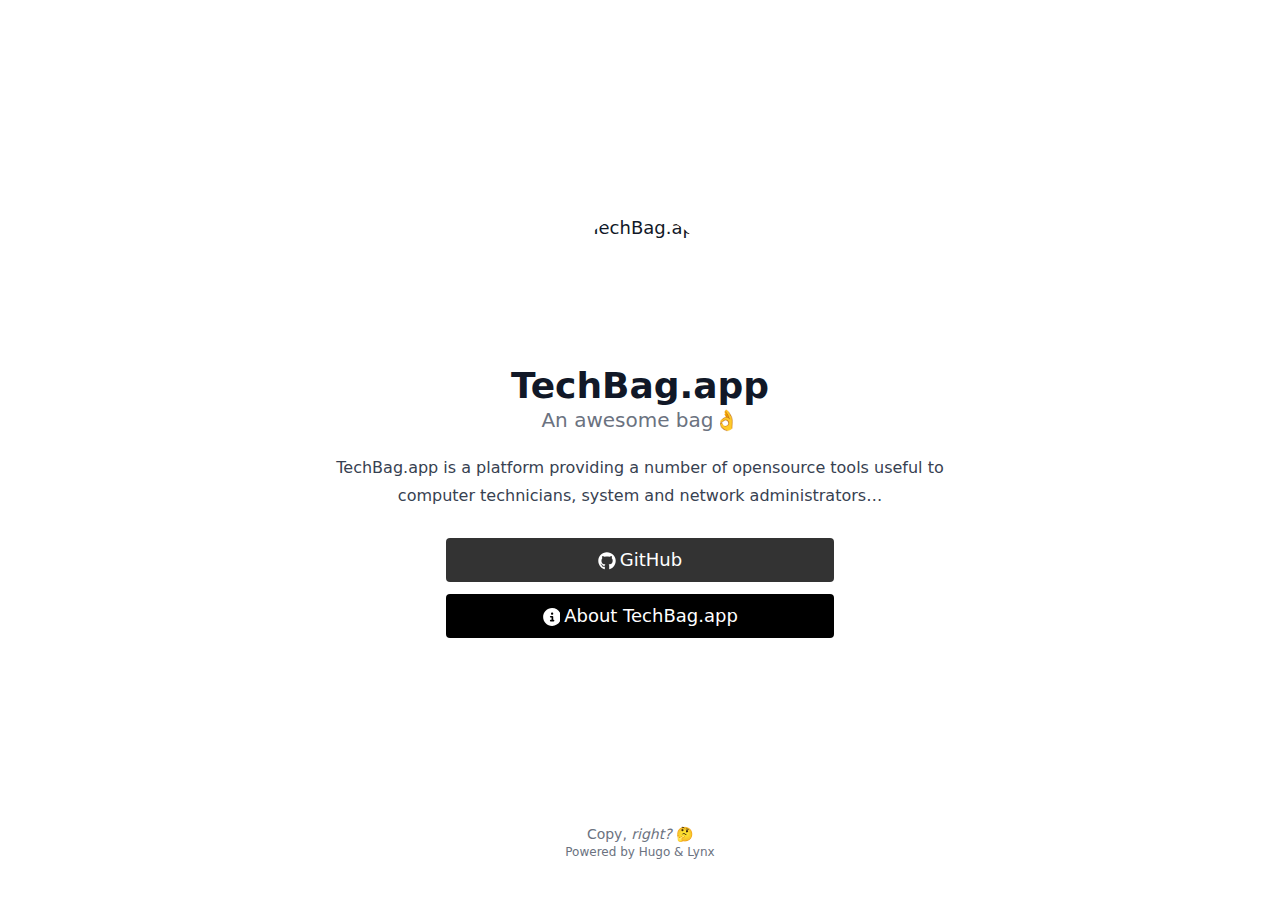
==== index.html @ c7a6ac3a "Update from https://github.com/theoricher/TechBag.app/commit/1a1dd42e92c9aa5247e8de60596383587a276d7" ====
<!doctype html><html lang=en><head><meta charset=utf-8><meta http-equiv=content-language content="en"><meta name=viewport content="width=device-width,initial-scale=1"><meta http-equiv=x-ua-compatible content="ie=edge"><title>TechBag.app | An awesome bag👌</title><meta name=title content="TechBag.app | An awesome bag👌"><meta name=description content="TechBag.app is a platform providing a number of opensource tools useful to computer technicians, system and network administrators..."><link rel=canonical href=https://techbag.app/><link rel=alternate type=application/rss+xml href=/index.xml title="TechBag.app | An awesome bag👌"><link type=text/css rel=stylesheet href=/css/main.bundle.min.aab831d5e577332a0d6ac1e7d3890da4cd4d3a3577a886587c178a0b2e31e99c31420d0bcca1e710ac3aeedc290337a3422d2bf43df8abc0a6590ee32825e227.css integrity="sha512-qrgx1eV3MyoNasHn04kNpM1NOjV3qIZYfBeKCy4x6ZwxQg0LzKHnEKw67twpAzejQi0r9D34q8CmWQ7jKCXiJw=="><link rel=apple-touch-icon sizes=180x180 href=/apple-touch-icon.png><link rel=icon type=image/png sizes=32x32 href=/favicon-32x32.png><link rel=icon type=image/png sizes=16x16 href=/favicon-16x16.png><link rel=manifest href=/site.webmanifest><meta property="og:title" content><meta property="og:description" content="TechBag.app is a platform providing a number of opensource tools useful to computer technicians, system and network administrators..."><meta property="og:type" content="website"><meta property="og:url" content="https://techbag.app/"><meta name=twitter:card content="summary"><meta name=twitter:title content><meta name=twitter:description content="TechBag.app is a platform providing a number of opensource tools useful to computer technicians, system and network administrators..."><meta name=generator content="Hugo 0.98.0"><meta name=author content="TechBag.app"><link href=https://github.com/theoricher/techbag.app rel=me><link href=#ZgotmplZ rel=me></head><body class="flex flex-col h-screen px-6 m-auto text-lg leading-7 bg-neutral max-w-7xl text-neutral-900 dark:bg-neutral-800 dark:text-white sm:px-14 md:px-24 lg:px-32"><main class=flex-grow><article class="flex flex-col items-center justify-center h-full mt-10 text-center"><header class="flex flex-col items-center mb-3"><img class="mb-2 rounded-full h-36 w-36" width=144 height=144 alt=TechBag.app src=img/bagpack.png><h1 class="text-4xl font-extrabold dark:text-white">TechBag.app</h1><h2 class="text-xl text-neutral-500 dark:text-neutral-400">An awesome bag👌</h2><section class="pt-5 prose dark:prose-invert"><p>TechBag.app is a platform providing a number of opensource tools useful to computer technicians, system and network administrators&mldr;</p></section></header><div class="flex flex-col flex-wrap min-w-full mt-4 sm:min-w-0"><a class="link link-github mb-3 min-w-full rounded py-2 text-lg sm:px-24" href=https://github.com/theoricher/techbag.app target=_blank rel="me noopener noreferrer"><span class=mr-1><span class="relative inline-block align-text-bottom icon"><svg aria-hidden="true" focusable="false" data-prefix="fab" data-icon="github" class="svg-inline--fa fa-github fa-w-16" role="img" xmlns="http://www.w3.org/2000/svg" viewBox="0 0 496 512"><path fill="currentcolor" d="M165.9 397.4c0 2-2.3 3.6-5.2 3.6-3.3.3-5.6-1.3-5.6-3.6.0-2 2.3-3.6 5.2-3.6 3-.3 5.6 1.3 5.6 3.6zm-31.1-4.5c-.7 2 1.3 4.3 4.3 4.9 2.6 1 5.6.0 6.2-2s-1.3-4.3-4.3-5.2c-2.6-.7-5.5.3-6.2 2.3zm44.2-1.7c-2.9.7-4.9 2.6-4.6 4.9.3 2 2.9 3.3 5.9 2.6 2.9-.7 4.9-2.6 4.6-4.6-.3-1.9-3-3.2-5.9-2.9zM244.8 8C106.1 8 0 113.3.0 252c0 110.9 69.8 205.8 169.5 239.2 12.8 2.3 17.3-5.6 17.3-12.1.0-6.2-.3-40.4-.3-61.4.0.0-70 15-84.7-29.8.0.0-11.4-29.1-27.8-36.6.0.0-22.9-15.7 1.6-15.4.0.0 24.9 2 38.6 25.8 21.9 38.6 58.6 27.5 72.9 20.9 2.3-16 8.8-27.1 16-33.7-55.9-6.2-112.3-14.3-112.3-110.5.0-27.5 7.6-41.3 23.6-58.9-2.6-6.5-11.1-33.3 2.6-67.9 20.9-6.5 69 27 69 27 20-5.6 41.5-8.5 62.8-8.5s42.8 2.9 62.8 8.5c0 0 48.1-33.6 69-27 13.7 34.7 5.2 61.4 2.6 67.9 16 17.7 25.8 31.5 25.8 58.9.0 96.5-58.9 104.2-114.8 110.5 9.2 7.9 17 22.9 17 46.4.0 33.7-.3 75.4-.3 83.6.0 6.5 4.6 14.4 17.3 12.1C428.2 457.8 496 362.9 496 252 496 113.3 383.5 8 244.8 8zM97.2 352.9c-1.3 1-1 3.3.7 5.2 1.6 1.6 3.9 2.3 5.2 1 1.3-1 1-3.3-.7-5.2-1.6-1.6-3.9-2.3-5.2-1zm-10.8-8.1c-.7 1.3.3 2.9 2.3 3.9 1.6 1 3.6.7 4.3-.7.7-1.3-.3-2.9-2.3-3.9-2-.6-3.6-.3-4.3.7zm32.4 35.6c-1.6 1.3-1 4.3 1.3 6.2 2.3 2.3 5.2 2.6 6.5 1 1.3-1.3.7-4.3-1.3-6.2-2.2-2.3-5.2-2.6-6.5-1zm-11.4-14.7c-1.6 1-1.6 3.6.0 5.9 1.6 2.3 4.3 3.3 5.6 2.3 1.6-1.3 1.6-3.9.0-6.2-1.4-2.3-4-3.3-5.6-2z"/></svg></span></span>GitHub</a>
<a class="link link-about mb-3 min-w-full rounded py-2 text-lg sm:px-24" href=./about/ target=_blank rel="me noopener noreferrer"><span class=mr-1><span class="relative inline-block align-text-bottom icon"><svg aria-hidden="true" focusable="false" data-prefix="fab" data-icon="circle-info" class="svg-inline--fa fa-circle-info fa-w-14" role="img" xmlns="http://www.w3.org/2000/svg" viewBox="0 0 448 512"><path fill="currentcolor" d="M256 512c141.4.0 256-114.6 256-256S397.4.0 256 0 0 114.6.0 256 114.6 512 256 512zM216 336h24V272H216c-13.3.0-24-10.7-24-24s10.7-24 24-24h48c13.3.0 24 10.7 24 24v88h8c13.3.0 24 10.7 24 24s-10.7 24-24 24H216c-13.3.0-24-10.7-24-24s10.7-24 24-24zm40-144c-17.7.0-32-14.3-32-32s14.3-32 32-32 32 14.3 32 32-14.3 32-32 32z"/></svg></span></span>About TechBag.app</a></div></article></main><footer class=py-10><div class=text-center><p class="text-sm text-neutral-500 dark:text-neutral-400">Copy, <em>right?</em> 🤔</p><p class="text-xs text-neutral-500 dark:text-neutral-400">Powered by <a class="hover:underline hover:decoration-primary-400 hover:text-primary-500" href=https://gohugo.io/ target=_blank rel="noopener noreferrer">Hugo</a> & <a class="hover:underline hover:decoration-primary-400 hover:text-primary-500" href=https://git.io/hugo-lynx target=_blank rel="noopener noreferrer">Lynx</a></p></div></footer></body></html>
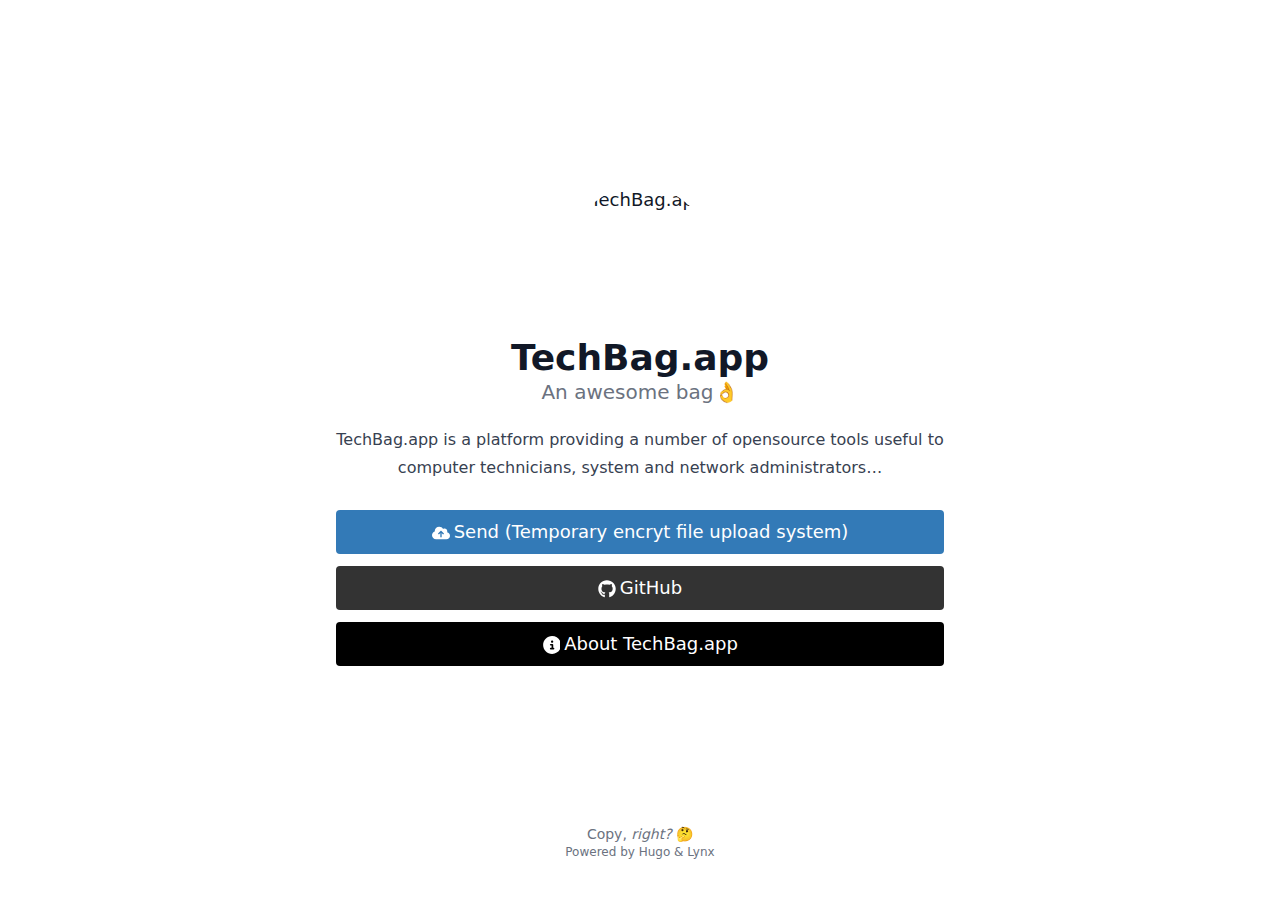
==== commit 11049486: "Update from https://github.com/Komogoto/TechBag.app/commit/36121a38c025c89d2120cb0f1e561aa9ab2dd8a8" ====
--- a/index.html
+++ b/index.html
@@ -1,2 +1,3 @@
-<!doctype html><html lang=en><head><meta charset=utf-8><meta http-equiv=content-language content="en"><meta name=viewport content="width=device-width,initial-scale=1"><meta http-equiv=x-ua-compatible content="ie=edge"><title>TechBag.app | An awesome bag👌</title><meta name=title content="TechBag.app | An awesome bag👌"><meta name=description content="TechBag.app is a platform providing a number of opensource tools useful to computer technicians, system and network administrators..."><link rel=canonical href=https://techbag.app/><link rel=alternate type=application/rss+xml href=/index.xml title="TechBag.app | An awesome bag👌"><link type=text/css rel=stylesheet href=/css/main.bundle.min.aab831d5e577332a0d6ac1e7d3890da4cd4d3a3577a886587c178a0b2e31e99c31420d0bcca1e710ac3aeedc290337a3422d2bf43df8abc0a6590ee32825e227.css integrity="sha512-qrgx1eV3MyoNasHn04kNpM1NOjV3qIZYfBeKCy4x6ZwxQg0LzKHnEKw67twpAzejQi0r9D34q8CmWQ7jKCXiJw=="><link rel=apple-touch-icon sizes=180x180 href=/apple-touch-icon.png><link rel=icon type=image/png sizes=32x32 href=/favicon-32x32.png><link rel=icon type=image/png sizes=16x16 href=/favicon-16x16.png><link rel=manifest href=/site.webmanifest><meta property="og:title" content><meta property="og:description" content="TechBag.app is a platform providing a number of opensource tools useful to computer technicians, system and network administrators..."><meta property="og:type" content="website"><meta property="og:url" content="https://techbag.app/"><meta name=twitter:card content="summary"><meta name=twitter:title content><meta name=twitter:description content="TechBag.app is a platform providing a number of opensource tools useful to computer technicians, system and network administrators..."><meta name=generator content="Hugo 0.98.0"><meta name=author content="TechBag.app"><link href=https://github.com/theoricher/techbag.app rel=me><link href=#ZgotmplZ rel=me></head><body class="flex flex-col h-screen px-6 m-auto text-lg leading-7 bg-neutral max-w-7xl text-neutral-900 dark:bg-neutral-800 dark:text-white sm:px-14 md:px-24 lg:px-32"><main class=flex-grow><article class="flex flex-col items-center justify-center h-full mt-10 text-center"><header class="flex flex-col items-center mb-3"><img class="mb-2 rounded-full h-36 w-36" width=144 height=144 alt=TechBag.app src=img/bagpack.png><h1 class="text-4xl font-extrabold dark:text-white">TechBag.app</h1><h2 class="text-xl text-neutral-500 dark:text-neutral-400">An awesome bag👌</h2><section class="pt-5 prose dark:prose-invert"><p>TechBag.app is a platform providing a number of opensource tools useful to computer technicians, system and network administrators&mldr;</p></section></header><div class="flex flex-col flex-wrap min-w-full mt-4 sm:min-w-0"><a class="link link-github mb-3 min-w-full rounded py-2 text-lg sm:px-24" href=https://github.com/theoricher/techbag.app target=_blank rel="me noopener noreferrer"><span class=mr-1><span class="relative inline-block align-text-bottom icon"><svg aria-hidden="true" focusable="false" data-prefix="fab" data-icon="github" class="svg-inline--fa fa-github fa-w-16" role="img" xmlns="http://www.w3.org/2000/svg" viewBox="0 0 496 512"><path fill="currentcolor" d="M165.9 397.4c0 2-2.3 3.6-5.2 3.6-3.3.3-5.6-1.3-5.6-3.6.0-2 2.3-3.6 5.2-3.6 3-.3 5.6 1.3 5.6 3.6zm-31.1-4.5c-.7 2 1.3 4.3 4.3 4.9 2.6 1 5.6.0 6.2-2s-1.3-4.3-4.3-5.2c-2.6-.7-5.5.3-6.2 2.3zm44.2-1.7c-2.9.7-4.9 2.6-4.6 4.9.3 2 2.9 3.3 5.9 2.6 2.9-.7 4.9-2.6 4.6-4.6-.3-1.9-3-3.2-5.9-2.9zM244.8 8C106.1 8 0 113.3.0 252c0 110.9 69.8 205.8 169.5 239.2 12.8 2.3 17.3-5.6 17.3-12.1.0-6.2-.3-40.4-.3-61.4.0.0-70 15-84.7-29.8.0.0-11.4-29.1-27.8-36.6.0.0-22.9-15.7 1.6-15.4.0.0 24.9 2 38.6 25.8 21.9 38.6 58.6 27.5 72.9 20.9 2.3-16 8.8-27.1 16-33.7-55.9-6.2-112.3-14.3-112.3-110.5.0-27.5 7.6-41.3 23.6-58.9-2.6-6.5-11.1-33.3 2.6-67.9 20.9-6.5 69 27 69 27 20-5.6 41.5-8.5 62.8-8.5s42.8 2.9 62.8 8.5c0 0 48.1-33.6 69-27 13.7 34.7 5.2 61.4 2.6 67.9 16 17.7 25.8 31.5 25.8 58.9.0 96.5-58.9 104.2-114.8 110.5 9.2 7.9 17 22.9 17 46.4.0 33.7-.3 75.4-.3 83.6.0 6.5 4.6 14.4 17.3 12.1C428.2 457.8 496 362.9 496 252 496 113.3 383.5 8 244.8 8zM97.2 352.9c-1.3 1-1 3.3.7 5.2 1.6 1.6 3.9 2.3 5.2 1 1.3-1 1-3.3-.7-5.2-1.6-1.6-3.9-2.3-5.2-1zm-10.8-8.1c-.7 1.3.3 2.9 2.3 3.9 1.6 1 3.6.7 4.3-.7.7-1.3-.3-2.9-2.3-3.9-2-.6-3.6-.3-4.3.7zm32.4 35.6c-1.6 1.3-1 4.3 1.3 6.2 2.3 2.3 5.2 2.6 6.5 1 1.3-1.3.7-4.3-1.3-6.2-2.2-2.3-5.2-2.6-6.5-1zm-11.4-14.7c-1.6 1-1.6 3.6.0 5.9 1.6 2.3 4.3 3.3 5.6 2.3 1.6-1.3 1.6-3.9.0-6.2-1.4-2.3-4-3.3-5.6-2z"/></svg></span></span>GitHub</a>
-<a class="link link-about mb-3 min-w-full rounded py-2 text-lg sm:px-24" href=./about/ target=_blank rel="me noopener noreferrer"><span class=mr-1><span class="relative inline-block align-text-bottom icon"><svg aria-hidden="true" focusable="false" data-prefix="fab" data-icon="circle-info" class="svg-inline--fa fa-circle-info fa-w-14" role="img" xmlns="http://www.w3.org/2000/svg" viewBox="0 0 448 512"><path fill="currentcolor" d="M256 512c141.4.0 256-114.6 256-256S397.4.0 256 0 0 114.6.0 256 114.6 512 256 512zM216 336h24V272H216c-13.3.0-24-10.7-24-24s10.7-24 24-24h48c13.3.0 24 10.7 24 24v88h8c13.3.0 24 10.7 24 24s-10.7 24-24 24H216c-13.3.0-24-10.7-24-24s10.7-24 24-24zm40-144c-17.7.0-32-14.3-32-32s14.3-32 32-32 32 14.3 32 32-14.3 32-32 32z"/></svg></span></span>About TechBag.app</a></div></article></main><footer class=py-10><div class=text-center><p class="text-sm text-neutral-500 dark:text-neutral-400">Copy, <em>right?</em> 🤔</p><p class="text-xs text-neutral-500 dark:text-neutral-400">Powered by <a class="hover:underline hover:decoration-primary-400 hover:text-primary-500" href=https://gohugo.io/ target=_blank rel="noopener noreferrer">Hugo</a> & <a class="hover:underline hover:decoration-primary-400 hover:text-primary-500" href=https://git.io/hugo-lynx target=_blank rel="noopener noreferrer">Lynx</a></p></div></footer></body></html>+<!doctype html><html lang=en><head><meta charset=utf-8><meta http-equiv=content-language content="en"><meta name=viewport content="width=device-width,initial-scale=1"><meta http-equiv=x-ua-compatible content="ie=edge"><title>TechBag.app | An awesome bag👌</title><meta name=title content="TechBag.app | An awesome bag👌"><meta name=description content="TechBag.app is a platform providing a number of opensource tools useful to computer technicians, system and network administrators..."><link rel=canonical href=https://techbag.app/><link rel=alternate type=application/rss+xml href=/index.xml title="TechBag.app | An awesome bag👌"><link type=text/css rel=stylesheet href=/css/main.bundle.min.25b4ad78c875ada9b556c8d124b939ecafe9a62ebae72c7e71e8f2fce9b7a1ed99ce46cc03406b92e63df01aa820358ffdfeb1887b4f7c0bac051a35c1c28185.css integrity="sha512-JbSteMh1ram1VsjRJLk57K/ppi665yx+cejy/Om3oe2ZzkbMA0BrkuY98BqoIDWP/f6xiHtPfAusBRo1wcKBhQ=="><link rel=apple-touch-icon sizes=180x180 href=/apple-touch-icon.png><link rel=icon type=image/png sizes=32x32 href=/favicon-32x32.png><link rel=icon type=image/png sizes=16x16 href=/favicon-16x16.png><link rel=manifest href=/site.webmanifest><meta property="og:title" content><meta property="og:description" content="TechBag.app is a platform providing a number of opensource tools useful to computer technicians, system and network administrators..."><meta property="og:type" content="website"><meta property="og:url" content="https://techbag.app/"><meta name=twitter:card content="summary"><meta name=twitter:title content><meta name=twitter:description content="TechBag.app is a platform providing a number of opensource tools useful to computer technicians, system and network administrators..."><meta name=generator content="Hugo 0.98.0"><meta name=author content="TechBag.app"><link href=#ZgotmplZ rel=me><link href=https://github.com/komogoto/techbag.app rel=me><link href=#ZgotmplZ rel=me><script async defer data-website-id=d01bedff-ad1f-412a-b742-8590bb9dc741 src=https://analytics.komogoto.com/umami.js data-domains=techbag.app></script></head><body class="flex flex-col h-screen px-6 m-auto text-lg leading-7 bg-neutral max-w-7xl text-neutral-900 dark:bg-neutral-800 dark:text-white sm:px-14 md:px-24 lg:px-32"><main class=flex-grow><article class="flex flex-col items-center justify-center h-full mt-10 text-center"><header class="flex flex-col items-center mb-3"><img class="mb-2 rounded-full h-36 w-36" width=144 height=144 alt=TechBag.app src=img/bagpack.png><h1 class="text-4xl font-extrabold dark:text-white">TechBag.app</h1><h2 class="text-xl text-neutral-500 dark:text-neutral-400">An awesome bag👌</h2><section class="pt-5 prose dark:prose-invert"><p>TechBag.app is a platform providing a number of opensource tools useful to computer technicians, system and network administrators&mldr;</p></section></header><div class="flex flex-col flex-wrap min-w-full mt-4 sm:min-w-0"><a class="link link-send mb-3 min-w-full rounded py-2 text-lg sm:px-24" href=https://send.techbag.app target=_self rel="me noopener noreferrer"><span class=mr-1><span class="relative inline-block align-text-bottom icon"><svg xmlns="http://www.w3.org/2000/svg" fill="currentcolor" viewBox="0 0 640 512"><path d="M144 480C64.5 480 0 415.5.0 336c0-62.8 40.2-116.2 96.2-135.9-.1-2.7-.2-5.4-.2-8.1.0-88.4 71.6-160 160-160 59.3.0 111 32.2 138.7 80.2C409.9 102 428.3 96 448 96c53 0 96 43 96 96 0 12.2-2.3 23.8-6.4 34.6C596 238.4 640 290.1 640 352c0 70.7-57.3 128-128 128H144zm79-217c-9.4 9.4-9.4 24.6.0 33.9s24.6 9.4 33.9.0l39-39V392c0 13.3 10.7 24 24 24s24-10.7 24-24V257.9l39 39c9.4 9.4 24.6 9.4 33.9.0s9.4-24.6.0-33.9l-80-80c-9.4-9.4-24.6-9.4-33.9.0l-80 80z"/></svg></span></span>Send (Temporary encryt file upload system)</a>
+<a class="link link-github mb-3 min-w-full rounded py-2 text-lg sm:px-24" href=https://github.com/komogoto/techbag.app target=_blank rel="me noopener noreferrer"><span class=mr-1><span class="relative inline-block align-text-bottom icon"><svg aria-hidden="true" focusable="false" data-prefix="fab" data-icon="github" class="svg-inline--fa fa-github fa-w-16" role="img" xmlns="http://www.w3.org/2000/svg" viewBox="0 0 496 512"><path fill="currentcolor" d="M165.9 397.4c0 2-2.3 3.6-5.2 3.6-3.3.3-5.6-1.3-5.6-3.6.0-2 2.3-3.6 5.2-3.6 3-.3 5.6 1.3 5.6 3.6zm-31.1-4.5c-.7 2 1.3 4.3 4.3 4.9 2.6 1 5.6.0 6.2-2s-1.3-4.3-4.3-5.2c-2.6-.7-5.5.3-6.2 2.3zm44.2-1.7c-2.9.7-4.9 2.6-4.6 4.9.3 2 2.9 3.3 5.9 2.6 2.9-.7 4.9-2.6 4.6-4.6-.3-1.9-3-3.2-5.9-2.9zM244.8 8C106.1 8 0 113.3.0 252c0 110.9 69.8 205.8 169.5 239.2 12.8 2.3 17.3-5.6 17.3-12.1.0-6.2-.3-40.4-.3-61.4.0.0-70 15-84.7-29.8.0.0-11.4-29.1-27.8-36.6.0.0-22.9-15.7 1.6-15.4.0.0 24.9 2 38.6 25.8 21.9 38.6 58.6 27.5 72.9 20.9 2.3-16 8.8-27.1 16-33.7-55.9-6.2-112.3-14.3-112.3-110.5.0-27.5 7.6-41.3 23.6-58.9-2.6-6.5-11.1-33.3 2.6-67.9 20.9-6.5 69 27 69 27 20-5.6 41.5-8.5 62.8-8.5s42.8 2.9 62.8 8.5c0 0 48.1-33.6 69-27 13.7 34.7 5.2 61.4 2.6 67.9 16 17.7 25.8 31.5 25.8 58.9.0 96.5-58.9 104.2-114.8 110.5 9.2 7.9 17 22.9 17 46.4.0 33.7-.3 75.4-.3 83.6.0 6.5 4.6 14.4 17.3 12.1C428.2 457.8 496 362.9 496 252 496 113.3 383.5 8 244.8 8zM97.2 352.9c-1.3 1-1 3.3.7 5.2 1.6 1.6 3.9 2.3 5.2 1 1.3-1 1-3.3-.7-5.2-1.6-1.6-3.9-2.3-5.2-1zm-10.8-8.1c-.7 1.3.3 2.9 2.3 3.9 1.6 1 3.6.7 4.3-.7.7-1.3-.3-2.9-2.3-3.9-2-.6-3.6-.3-4.3.7zm32.4 35.6c-1.6 1.3-1 4.3 1.3 6.2 2.3 2.3 5.2 2.6 6.5 1 1.3-1.3.7-4.3-1.3-6.2-2.2-2.3-5.2-2.6-6.5-1zm-11.4-14.7c-1.6 1-1.6 3.6.0 5.9 1.6 2.3 4.3 3.3 5.6 2.3 1.6-1.3 1.6-3.9.0-6.2-1.4-2.3-4-3.3-5.6-2z"/></svg></span></span>GitHub</a>
+<a class="link link-about mb-3 min-w-full rounded py-2 text-lg sm:px-24" href=./about/ target=_self rel="me noopener noreferrer"><span class=mr-1><span class="relative inline-block align-text-bottom icon"><svg aria-hidden="true" focusable="false" data-prefix="fab" data-icon="circle-info" class="svg-inline--fa fa-circle-info fa-w-14" role="img" xmlns="http://www.w3.org/2000/svg" viewBox="0 0 448 512"><path fill="currentcolor" d="M256 512c141.4.0 256-114.6 256-256S397.4.0 256 0 0 114.6.0 256 114.6 512 256 512zM216 336h24V272H216c-13.3.0-24-10.7-24-24s10.7-24 24-24h48c13.3.0 24 10.7 24 24v88h8c13.3.0 24 10.7 24 24s-10.7 24-24 24H216c-13.3.0-24-10.7-24-24s10.7-24 24-24zm40-144c-17.7.0-32-14.3-32-32s14.3-32 32-32 32 14.3 32 32-14.3 32-32 32z"/></svg></span></span>About TechBag.app</a></div></article></main><footer class=py-10><div class=text-center><p class="text-sm text-neutral-500 dark:text-neutral-400">Copy, <em>right?</em> 🤔</p><p class="text-xs text-neutral-500 dark:text-neutral-400">Powered by <a class="hover:underline hover:decoration-primary-400 hover:text-primary-500" href=https://gohugo.io/ target=_blank rel="noopener noreferrer">Hugo</a> & <a class="hover:underline hover:decoration-primary-400 hover:text-primary-500" href=https://git.io/hugo-lynx target=_blank rel="noopener noreferrer">Lynx</a></p></div></footer></body></html>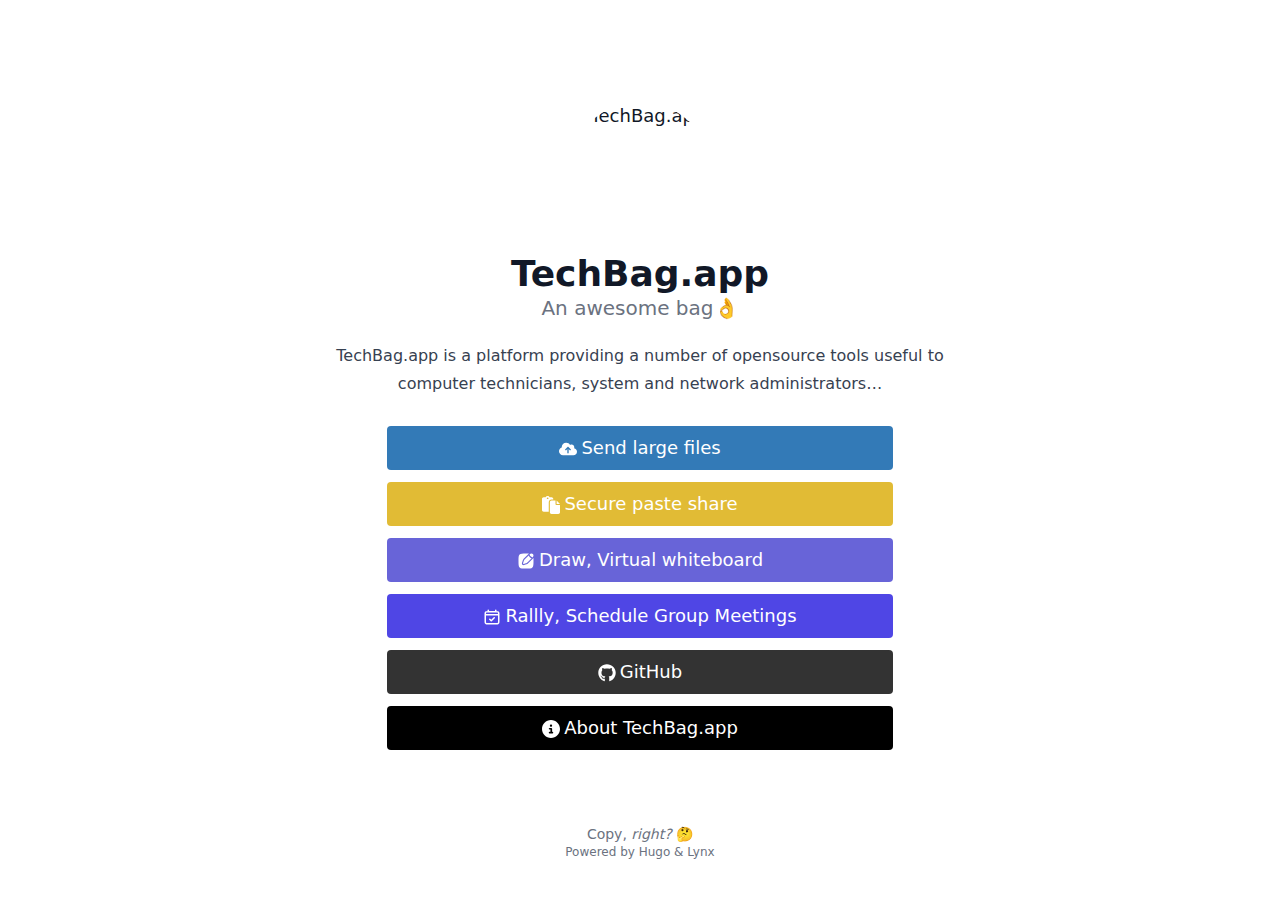
==== commit 169e0489: "Update from https://github.com/Komogoto/TechBag.app/commit/700223a0c4926c49c62b7d5839373785e8581c95" ====
--- a/index.html
+++ b/index.html
@@ -1,3 +1,6 @@
-<!doctype html><html lang=en><head><meta charset=utf-8><meta http-equiv=content-language content="en"><meta name=viewport content="width=device-width,initial-scale=1"><meta http-equiv=x-ua-compatible content="ie=edge"><title>TechBag.app | An awesome bag👌</title><meta name=title content="TechBag.app | An awesome bag👌"><meta name=description content="TechBag.app is a platform providing a number of opensource tools useful to computer technicians, system and network administrators..."><link rel=canonical href=https://techbag.app/><link rel=alternate type=application/rss+xml href=/index.xml title="TechBag.app | An awesome bag👌"><link type=text/css rel=stylesheet href=/css/main.bundle.min.25b4ad78c875ada9b556c8d124b939ecafe9a62ebae72c7e71e8f2fce9b7a1ed99ce46cc03406b92e63df01aa820358ffdfeb1887b4f7c0bac051a35c1c28185.css integrity="sha512-JbSteMh1ram1VsjRJLk57K/ppi665yx+cejy/Om3oe2ZzkbMA0BrkuY98BqoIDWP/f6xiHtPfAusBRo1wcKBhQ=="><link rel=apple-touch-icon sizes=180x180 href=/apple-touch-icon.png><link rel=icon type=image/png sizes=32x32 href=/favicon-32x32.png><link rel=icon type=image/png sizes=16x16 href=/favicon-16x16.png><link rel=manifest href=/site.webmanifest><meta property="og:title" content><meta property="og:description" content="TechBag.app is a platform providing a number of opensource tools useful to computer technicians, system and network administrators..."><meta property="og:type" content="website"><meta property="og:url" content="https://techbag.app/"><meta name=twitter:card content="summary"><meta name=twitter:title content><meta name=twitter:description content="TechBag.app is a platform providing a number of opensource tools useful to computer technicians, system and network administrators..."><meta name=generator content="Hugo 0.98.0"><meta name=author content="TechBag.app"><link href=#ZgotmplZ rel=me><link href=https://github.com/komogoto/techbag.app rel=me><link href=#ZgotmplZ rel=me><script async defer data-website-id=d01bedff-ad1f-412a-b742-8590bb9dc741 src=https://analytics.komogoto.com/umami.js data-domains=techbag.app></script></head><body class="flex flex-col h-screen px-6 m-auto text-lg leading-7 bg-neutral max-w-7xl text-neutral-900 dark:bg-neutral-800 dark:text-white sm:px-14 md:px-24 lg:px-32"><main class=flex-grow><article class="flex flex-col items-center justify-center h-full mt-10 text-center"><header class="flex flex-col items-center mb-3"><img class="mb-2 rounded-full h-36 w-36" width=144 height=144 alt=TechBag.app src=img/bagpack.png><h1 class="text-4xl font-extrabold dark:text-white">TechBag.app</h1><h2 class="text-xl text-neutral-500 dark:text-neutral-400">An awesome bag👌</h2><section class="pt-5 prose dark:prose-invert"><p>TechBag.app is a platform providing a number of opensource tools useful to computer technicians, system and network administrators&mldr;</p></section></header><div class="flex flex-col flex-wrap min-w-full mt-4 sm:min-w-0"><a class="link link-send mb-3 min-w-full rounded py-2 text-lg sm:px-24" href=https://send.techbag.app target=_self rel="me noopener noreferrer"><span class=mr-1><span class="relative inline-block align-text-bottom icon"><svg xmlns="http://www.w3.org/2000/svg" fill="currentcolor" viewBox="0 0 640 512"><path d="M144 480C64.5 480 0 415.5.0 336c0-62.8 40.2-116.2 96.2-135.9-.1-2.7-.2-5.4-.2-8.1.0-88.4 71.6-160 160-160 59.3.0 111 32.2 138.7 80.2C409.9 102 428.3 96 448 96c53 0 96 43 96 96 0 12.2-2.3 23.8-6.4 34.6C596 238.4 640 290.1 640 352c0 70.7-57.3 128-128 128H144zm79-217c-9.4 9.4-9.4 24.6.0 33.9s24.6 9.4 33.9.0l39-39V392c0 13.3 10.7 24 24 24s24-10.7 24-24V257.9l39 39c9.4 9.4 24.6 9.4 33.9.0s9.4-24.6.0-33.9l-80-80c-9.4-9.4-24.6-9.4-33.9.0l-80 80z"/></svg></span></span>Send (Temporary encryt file upload system)</a>
+<!doctype html><html lang=en><head><meta charset=utf-8><meta http-equiv=content-language content="en"><meta name=viewport content="width=device-width,initial-scale=1"><meta http-equiv=x-ua-compatible content="ie=edge"><title>TechBag.app | An awesome bag👌</title><meta name=title content="TechBag.app | An awesome bag👌"><meta name=description content="TechBag.app is a platform providing a number of opensource tools useful to computer technicians, system and network administrators..."><link rel=canonical href=https://techbag.app/><link rel=alternate type=application/rss+xml href=/index.xml title="TechBag.app | An awesome bag👌"><link type=text/css rel=stylesheet href=/css/main.bundle.min.56e39265bb7debb4df29e1944b37feafb6ba14e205dc7ed3d11aecfe2566950fc4388e389ca86afc858b0a20c0f7cab6da48f3fa22e0bff71c7b83ceef96ab29.css integrity="sha512-VuOSZbt967TfKeGUSzf+r7a6FOIF3H7T0Rrs/iVmlQ/EOI44nKhq/IWLCiDA98q22kjz+iLgv/cce4PO75arKQ=="><link rel=apple-touch-icon sizes=180x180 href=/apple-touch-icon.png><link rel=icon type=image/png sizes=32x32 href=/favicon-32x32.png><link rel=icon type=image/png sizes=16x16 href=/favicon-16x16.png><link rel=manifest href=/site.webmanifest><meta property="og:title" content><meta property="og:description" content="TechBag.app is a platform providing a number of opensource tools useful to computer technicians, system and network administrators..."><meta property="og:type" content="website"><meta property="og:url" content="https://techbag.app/"><meta name=twitter:card content="summary"><meta name=twitter:title content><meta name=twitter:description content="TechBag.app is a platform providing a number of opensource tools useful to computer technicians, system and network administrators..."><meta name=generator content="Hugo 0.98.0"><meta name=author content="TechBag.app"><link href=#ZgotmplZ rel=me><link href=#ZgotmplZ rel=me><link href=#ZgotmplZ rel=me><link href=#ZgotmplZ rel=me><link href=https://github.com/komogoto/techbag.app rel=me><link href=#ZgotmplZ rel=me><script async src=https://app.myumami.eu/script.js data-website-id=e67e1e1a-247f-46a2-8546-18a06e98fadd></script></head><body class="flex flex-col h-screen px-6 m-auto text-lg leading-7 bg-neutral max-w-7xl text-neutral-900 dark:bg-neutral-800 dark:text-white sm:px-14 md:px-24 lg:px-32"><main class=flex-grow><article class="flex flex-col items-center justify-center h-full mt-10 text-center"><header class="flex flex-col items-center mb-3"><img class="mb-2 rounded-full h-36 w-36" width=144 height=144 alt=TechBag.app src=img/bagpack.png><h1 class="text-4xl font-extrabold dark:text-white">TechBag.app</h1><h2 class="text-xl text-neutral-500 dark:text-neutral-400">An awesome bag👌</h2><section class="pt-5 prose dark:prose-invert"><p>TechBag.app is a platform providing a number of opensource tools useful to computer technicians, system and network administrators&mldr;</p></section></header><div class="flex flex-col flex-wrap min-w-full mt-4 sm:min-w-0"><a class="link link-send mb-3 min-w-full rounded py-2 text-lg sm:px-24" href=https://send.techbag.app target=_blank rel="me noopener noreferrer"><span class=mr-1><span class="relative inline-block align-text-bottom icon"><svg xmlns="http://www.w3.org/2000/svg" fill="currentcolor" viewBox="0 0 640 512"><path d="M144 480C64.5 480 0 415.5.0 336c0-62.8 40.2-116.2 96.2-135.9-.1-2.7-.2-5.4-.2-8.1.0-88.4 71.6-160 160-160 59.3.0 111 32.2 138.7 80.2C409.9 102 428.3 96 448 96c53 0 96 43 96 96 0 12.2-2.3 23.8-6.4 34.6C596 238.4 640 290.1 640 352c0 70.7-57.3 128-128 128H144zm79-217c-9.4 9.4-9.4 24.6.0 33.9s24.6 9.4 33.9.0l39-39V392c0 13.3 10.7 24 24 24s24-10.7 24-24V257.9l39 39c9.4 9.4 24.6 9.4 33.9.0s9.4-24.6.0-33.9l-80-80c-9.4-9.4-24.6-9.4-33.9.0l-80 80z"/></svg></span></span>Send large files</a>
+<a class="link link-paste mb-3 min-w-full rounded py-2 text-lg sm:px-24" href=https://paste.techbag.app target=_blank rel="me noopener noreferrer"><span class=mr-1><span class="relative inline-block align-text-bottom icon"><svg xmlns="http://www.w3.org/2000/svg" fill="currentcolor" viewBox="0 0 512 512"><path d="M160 0c-23.7.0-44.4 12.9-55.4 32H48C21.5 32 0 53.5.0 80V4e2c0 26.5 21.5 48 48 48H192V176c0-44.2 35.8-80 80-80h48V80c0-26.5-21.5-48-48-48H215.4C204.4 12.9 183.7.0 160 0zM272 128c-26.5.0-48 21.5-48 48V448v16c0 26.5 21.5 48 48 48H464c26.5.0 48-21.5 48-48V256H416c-17.7.0-32-14.3-32-32V128H320 272zM160 40a24 24 0 110 48 24 24 0 110-48zm256 88v96h96l-96-96z"/></svg></span></span>Secure paste share</a>
+<a class="link link-draw mb-3 min-w-full rounded py-2 text-lg sm:px-24" href=https://excalidraw.techbag.app target=_blank rel="me noopener noreferrer"><span class=mr-1><span class="relative inline-block align-text-bottom icon"><svg width="800" height="800" viewBox="0 0 24 24" fill="currentcolor" xmlns="http://www.w3.org/2000/svg"><path d="M21.1938 2.80624c1.0749 1.075 1.0749 2.81791.0 3.8929l-.4956.49555C20.5539 7.16345 20.3722 7.11589 20.1651 7.04404 19.6108 6.85172 18.8823 6.48827 18.197 5.803 17.5117 5.11774 17.1483 4.38923 16.956 3.8349 16.8841 3.62781 16.8366 3.44609 16.8053 3.30179l.4956-.49555c1.075-1.07499 2.8179-1.07499 3.8929.0z" fill="currentcolor"/><path d="M14.5801 13.3128c-.404.404-.606.606-.828799999999999.7798C13.4886 14.2975 13.2043 14.4732 12.9035 14.6166 12.6485 14.7381 12.3775 14.8284 11.8354 15.0091l-2.85831.9528C8.71035 16.0508 8.41626 15.9814 8.21744 15.7826 8.01862 15.5837 7.9492 15.2897 8.03811 15.0229L8.99089 12.1646C9.17157 11.6225 9.26191 11.3515 9.38344 11.0965 9.52679 10.7957 9.70249 10.5114 9.90743 10.2487 10.0812 10.0259 10.2832 9.82394 10.6872 9.41993l4.9161-4.91608C15.867 5.19804 16.3293 6.05663 17.1363 6.86366 17.9434 7.67069 18.802 8.13296 19.4962 8.39674L14.5801 13.3128z" fill="currentcolor"/><path d="M20.5355 20.5355C22 19.0711 22 16.714 22 12 22 10.4517 22 9.15774 21.9481 8.0661L15.586 14.4283c-.3513.3514-.6152.615399999999999-.9122.847C14.3252 15.5473 13.948 15.7804 13.5488 15.9706 13.2088 16.1327 12.8546 16.2506 12.3833 16.4076l-2.93187.9773C8.64568 17.6535 7.75734 17.4438 7.15678 16.8432c-.60057-.6005-.81027-1.4889-.54169-2.2946L7.59235 11.6167C7.74936 11.1454 7.86732 10.7912 8.02935 10.4512 8.21958 10.052 8.45272 9.6748 8.72466 9.32615 8.9563 9.02918 9.22032 8.76528 9.57173 8.41404L15.9339 2.05188C14.8423 2 13.5483 2 12 2 7.28595 2 4.92893 2 3.46447 3.46447 2 4.92893 2 7.28595 2 12c0 4.714.0 7.0711 1.46447 8.5355C4.92893 22 7.28595 22 12 22c4.714.0 7.0711.0 8.5355-1.4645z" fill="currentcolor"/></svg></span></span>Draw, Virtual whiteboard</a>
+<a class="link link-rallly mb-3 min-w-full rounded py-2 text-lg sm:px-24" href=https://rallly.techbag.app target=_blank rel="me noopener noreferrer"><span class=mr-1><span class="relative inline-block align-text-bottom icon"><svg viewBox="0 0 24 24" fill="none" xmlns="http://www.w3.org/2000/svg" stroke="#fff"><g id="SVGRepo_bgCarrier" stroke-width="0"/><g id="SVGRepo_tracerCarrier" stroke-linecap="round" stroke-linejoin="round"/><g id="SVGRepo_iconCarrier"><path d="M3 9H21M9 15l2 2 4-4M7 3V5M17 3V5M6.2 21H17.8c1.1201.0 1.6802.0 2.108-.218C20.2843 20.5903 20.5903 20.2843 20.782 19.908 21 19.4802 21 18.9201 21 17.8V8.2c0-1.12011.0-1.68016-.218-2.10798C20.5903 5.71569 20.2843 5.40973 19.908 5.21799 19.4802 5 18.9201 5 17.8 5H6.2c-1.1201.0-1.68016.0-2.10798.21799C3.71569 5.40973 3.40973 5.71569 3.21799 6.09202 3 6.51984 3 7.07989 3 8.2v9.6c0 1.1201.0 1.6802.21799 2.108C3.40973 20.2843 3.71569 20.5903 4.09202 20.782 4.51984 21 5.07989 21 6.2 21z" stroke="#fff" stroke-width="2" stroke-linecap="round" stroke-linejoin="round"/></g></svg></span></span>Rallly, Schedule Group Meetings</a>
 <a class="link link-github mb-3 min-w-full rounded py-2 text-lg sm:px-24" href=https://github.com/komogoto/techbag.app target=_blank rel="me noopener noreferrer"><span class=mr-1><span class="relative inline-block align-text-bottom icon"><svg aria-hidden="true" focusable="false" data-prefix="fab" data-icon="github" class="svg-inline--fa fa-github fa-w-16" role="img" xmlns="http://www.w3.org/2000/svg" viewBox="0 0 496 512"><path fill="currentcolor" d="M165.9 397.4c0 2-2.3 3.6-5.2 3.6-3.3.3-5.6-1.3-5.6-3.6.0-2 2.3-3.6 5.2-3.6 3-.3 5.6 1.3 5.6 3.6zm-31.1-4.5c-.7 2 1.3 4.3 4.3 4.9 2.6 1 5.6.0 6.2-2s-1.3-4.3-4.3-5.2c-2.6-.7-5.5.3-6.2 2.3zm44.2-1.7c-2.9.7-4.9 2.6-4.6 4.9.3 2 2.9 3.3 5.9 2.6 2.9-.7 4.9-2.6 4.6-4.6-.3-1.9-3-3.2-5.9-2.9zM244.8 8C106.1 8 0 113.3.0 252c0 110.9 69.8 205.8 169.5 239.2 12.8 2.3 17.3-5.6 17.3-12.1.0-6.2-.3-40.4-.3-61.4.0.0-70 15-84.7-29.8.0.0-11.4-29.1-27.8-36.6.0.0-22.9-15.7 1.6-15.4.0.0 24.9 2 38.6 25.8 21.9 38.6 58.6 27.5 72.9 20.9 2.3-16 8.8-27.1 16-33.7-55.9-6.2-112.3-14.3-112.3-110.5.0-27.5 7.6-41.3 23.6-58.9-2.6-6.5-11.1-33.3 2.6-67.9 20.9-6.5 69 27 69 27 20-5.6 41.5-8.5 62.8-8.5s42.8 2.9 62.8 8.5c0 0 48.1-33.6 69-27 13.7 34.7 5.2 61.4 2.6 67.9 16 17.7 25.8 31.5 25.8 58.9.0 96.5-58.9 104.2-114.8 110.5 9.2 7.9 17 22.9 17 46.4.0 33.7-.3 75.4-.3 83.6.0 6.5 4.6 14.4 17.3 12.1C428.2 457.8 496 362.9 496 252 496 113.3 383.5 8 244.8 8zM97.2 352.9c-1.3 1-1 3.3.7 5.2 1.6 1.6 3.9 2.3 5.2 1 1.3-1 1-3.3-.7-5.2-1.6-1.6-3.9-2.3-5.2-1zm-10.8-8.1c-.7 1.3.3 2.9 2.3 3.9 1.6 1 3.6.7 4.3-.7.7-1.3-.3-2.9-2.3-3.9-2-.6-3.6-.3-4.3.7zm32.4 35.6c-1.6 1.3-1 4.3 1.3 6.2 2.3 2.3 5.2 2.6 6.5 1 1.3-1.3.7-4.3-1.3-6.2-2.2-2.3-5.2-2.6-6.5-1zm-11.4-14.7c-1.6 1-1.6 3.6.0 5.9 1.6 2.3 4.3 3.3 5.6 2.3 1.6-1.3 1.6-3.9.0-6.2-1.4-2.3-4-3.3-5.6-2z"/></svg></span></span>GitHub</a>
-<a class="link link-about mb-3 min-w-full rounded py-2 text-lg sm:px-24" href=./about/ target=_self rel="me noopener noreferrer"><span class=mr-1><span class="relative inline-block align-text-bottom icon"><svg aria-hidden="true" focusable="false" data-prefix="fab" data-icon="circle-info" class="svg-inline--fa fa-circle-info fa-w-14" role="img" xmlns="http://www.w3.org/2000/svg" viewBox="0 0 448 512"><path fill="currentcolor" d="M256 512c141.4.0 256-114.6 256-256S397.4.0 256 0 0 114.6.0 256 114.6 512 256 512zM216 336h24V272H216c-13.3.0-24-10.7-24-24s10.7-24 24-24h48c13.3.0 24 10.7 24 24v88h8c13.3.0 24 10.7 24 24s-10.7 24-24 24H216c-13.3.0-24-10.7-24-24s10.7-24 24-24zm40-144c-17.7.0-32-14.3-32-32s14.3-32 32-32 32 14.3 32 32-14.3 32-32 32z"/></svg></span></span>About TechBag.app</a></div></article></main><footer class=py-10><div class=text-center><p class="text-sm text-neutral-500 dark:text-neutral-400">Copy, <em>right?</em> 🤔</p><p class="text-xs text-neutral-500 dark:text-neutral-400">Powered by <a class="hover:underline hover:decoration-primary-400 hover:text-primary-500" href=https://gohugo.io/ target=_blank rel="noopener noreferrer">Hugo</a> & <a class="hover:underline hover:decoration-primary-400 hover:text-primary-500" href=https://git.io/hugo-lynx target=_blank rel="noopener noreferrer">Lynx</a></p></div></footer></body></html>+<a class="link link-about mb-3 min-w-full rounded py-2 text-lg sm:px-24" href=./about/ target=_self rel="me noopener noreferrer"><span class=mr-1><span class="relative inline-block align-text-bottom icon"><svg xmlns="http://www.w3.org/2000/svg" fill="currentcolor" viewBox="0 0 512 512"><path d="M256 512c141.4.0 256-114.6 256-256S397.4.0 256 0 0 114.6.0 256 114.6 512 256 512zM216 336h24V272H216c-13.3.0-24-10.7-24-24s10.7-24 24-24h48c13.3.0 24 10.7 24 24v88h8c13.3.0 24 10.7 24 24s-10.7 24-24 24H216c-13.3.0-24-10.7-24-24s10.7-24 24-24zm40-144c-17.7.0-32-14.3-32-32s14.3-32 32-32 32 14.3 32 32-14.3 32-32 32z"/></svg></span></span>About TechBag.app</a></div></article></main><footer class=py-10><div class=text-center><p class="text-sm text-neutral-500 dark:text-neutral-400">Copy, <em>right?</em> 🤔</p><p class="text-xs text-neutral-500 dark:text-neutral-400">Powered by <a class="hover:underline hover:decoration-primary-400 hover:text-primary-500" href=https://gohugo.io/ target=_blank rel="noopener noreferrer">Hugo</a> & <a class="hover:underline hover:decoration-primary-400 hover:text-primary-500" href=https://git.io/hugo-lynx target=_blank rel="noopener noreferrer">Lynx</a></p></div></footer></body></html>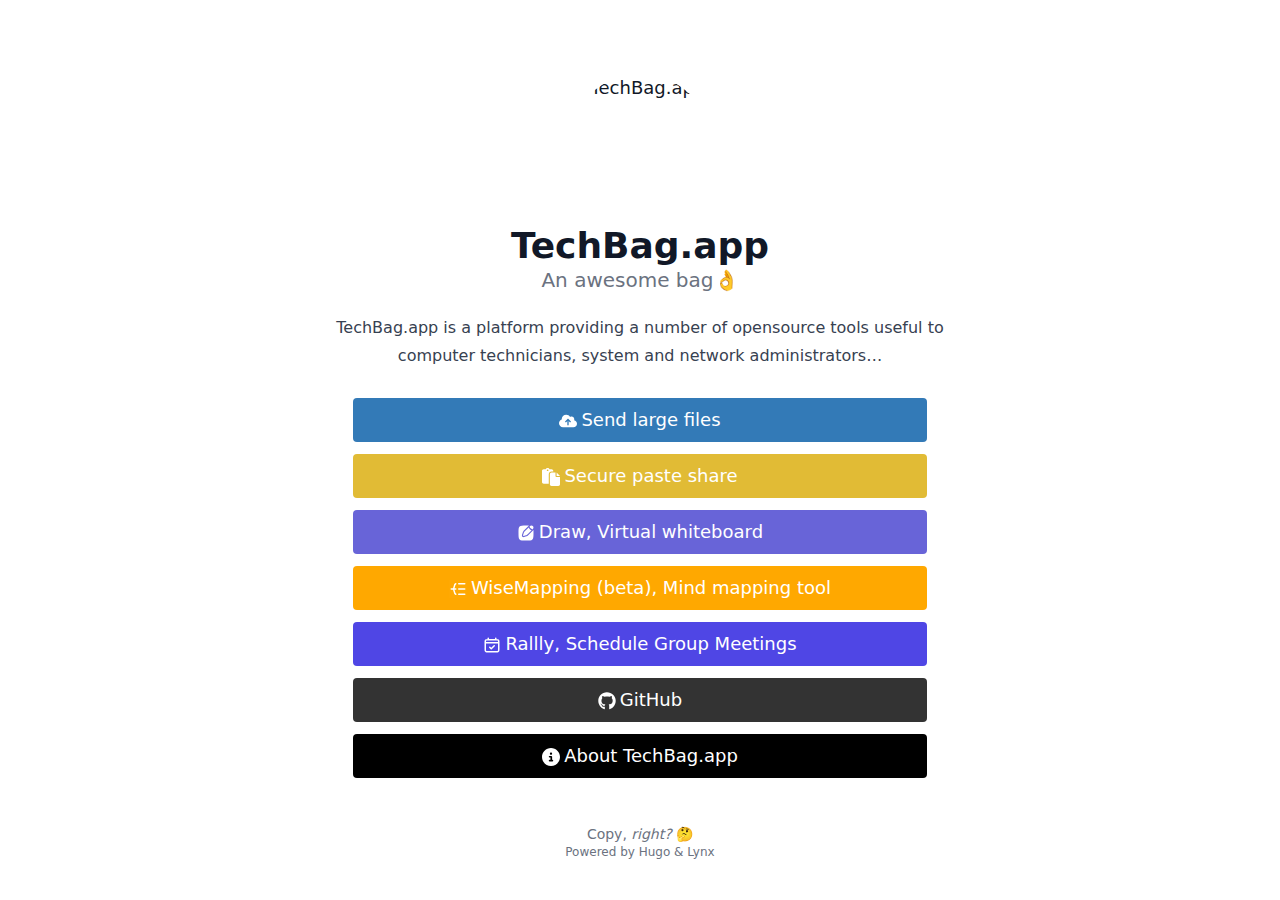
==== commit 35c68f20: "Update from https://github.com/Komogoto/TechBag.app/commit/2dbc3f1d5f70683ef07f2a09dc6c80bbe1c3a646" ====
--- a/index.html
+++ b/index.html
@@ -1,6 +1,7 @@
-<!doctype html><html lang=en><head><meta charset=utf-8><meta http-equiv=content-language content="en"><meta name=viewport content="width=device-width,initial-scale=1"><meta http-equiv=x-ua-compatible content="ie=edge"><title>TechBag.app | An awesome bag👌</title><meta name=title content="TechBag.app | An awesome bag👌"><meta name=description content="TechBag.app is a platform providing a number of opensource tools useful to computer technicians, system and network administrators..."><link rel=canonical href=https://techbag.app/><link rel=alternate type=application/rss+xml href=/index.xml title="TechBag.app | An awesome bag👌"><link type=text/css rel=stylesheet href=/css/main.bundle.min.56e39265bb7debb4df29e1944b37feafb6ba14e205dc7ed3d11aecfe2566950fc4388e389ca86afc858b0a20c0f7cab6da48f3fa22e0bff71c7b83ceef96ab29.css integrity="sha512-VuOSZbt967TfKeGUSzf+r7a6FOIF3H7T0Rrs/iVmlQ/EOI44nKhq/IWLCiDA98q22kjz+iLgv/cce4PO75arKQ=="><link rel=apple-touch-icon sizes=180x180 href=/apple-touch-icon.png><link rel=icon type=image/png sizes=32x32 href=/favicon-32x32.png><link rel=icon type=image/png sizes=16x16 href=/favicon-16x16.png><link rel=manifest href=/site.webmanifest><meta property="og:title" content><meta property="og:description" content="TechBag.app is a platform providing a number of opensource tools useful to computer technicians, system and network administrators..."><meta property="og:type" content="website"><meta property="og:url" content="https://techbag.app/"><meta name=twitter:card content="summary"><meta name=twitter:title content><meta name=twitter:description content="TechBag.app is a platform providing a number of opensource tools useful to computer technicians, system and network administrators..."><meta name=generator content="Hugo 0.98.0"><meta name=author content="TechBag.app"><link href=#ZgotmplZ rel=me><link href=#ZgotmplZ rel=me><link href=#ZgotmplZ rel=me><link href=#ZgotmplZ rel=me><link href=https://github.com/komogoto/techbag.app rel=me><link href=#ZgotmplZ rel=me><script async src=https://app.myumami.eu/script.js data-website-id=e67e1e1a-247f-46a2-8546-18a06e98fadd></script></head><body class="flex flex-col h-screen px-6 m-auto text-lg leading-7 bg-neutral max-w-7xl text-neutral-900 dark:bg-neutral-800 dark:text-white sm:px-14 md:px-24 lg:px-32"><main class=flex-grow><article class="flex flex-col items-center justify-center h-full mt-10 text-center"><header class="flex flex-col items-center mb-3"><img class="mb-2 rounded-full h-36 w-36" width=144 height=144 alt=TechBag.app src=img/bagpack.png><h1 class="text-4xl font-extrabold dark:text-white">TechBag.app</h1><h2 class="text-xl text-neutral-500 dark:text-neutral-400">An awesome bag👌</h2><section class="pt-5 prose dark:prose-invert"><p>TechBag.app is a platform providing a number of opensource tools useful to computer technicians, system and network administrators&mldr;</p></section></header><div class="flex flex-col flex-wrap min-w-full mt-4 sm:min-w-0"><a class="link link-send mb-3 min-w-full rounded py-2 text-lg sm:px-24" href=https://send.techbag.app target=_blank rel="me noopener noreferrer"><span class=mr-1><span class="relative inline-block align-text-bottom icon"><svg xmlns="http://www.w3.org/2000/svg" fill="currentcolor" viewBox="0 0 640 512"><path d="M144 480C64.5 480 0 415.5.0 336c0-62.8 40.2-116.2 96.2-135.9-.1-2.7-.2-5.4-.2-8.1.0-88.4 71.6-160 160-160 59.3.0 111 32.2 138.7 80.2C409.9 102 428.3 96 448 96c53 0 96 43 96 96 0 12.2-2.3 23.8-6.4 34.6C596 238.4 640 290.1 640 352c0 70.7-57.3 128-128 128H144zm79-217c-9.4 9.4-9.4 24.6.0 33.9s24.6 9.4 33.9.0l39-39V392c0 13.3 10.7 24 24 24s24-10.7 24-24V257.9l39 39c9.4 9.4 24.6 9.4 33.9.0s9.4-24.6.0-33.9l-80-80c-9.4-9.4-24.6-9.4-33.9.0l-80 80z"/></svg></span></span>Send large files</a>
+<!doctype html><html lang=en><head><meta charset=utf-8><meta http-equiv=content-language content="en"><meta name=viewport content="width=device-width,initial-scale=1"><meta http-equiv=x-ua-compatible content="ie=edge"><title>TechBag.app | An awesome bag👌</title><meta name=title content="TechBag.app | An awesome bag👌"><meta name=description content="TechBag.app is a platform providing a number of opensource tools useful to computer technicians, system and network administrators..."><link rel=canonical href=https://techbag.app/><link rel=alternate type=application/rss+xml href=/index.xml title="TechBag.app | An awesome bag👌"><link type=text/css rel=stylesheet href=/css/main.bundle.min.c8c69e94e7884f397cbc55dc9618157ab291aeb5ea6abec7b9bfc43e96996d0b5faafd0be88aa272d4d9844cd2dd968f314c4f91f54768782b1f953db41e2afc.css integrity="sha512-yMaelOeITzl8vFXclhgVerKRrrXqar7Hub/EPpaZbQtfqv0L6IqictTZhEzS3ZaPMUxPkfVHaHgrH5U9tB4q/A=="><link rel=apple-touch-icon sizes=180x180 href=/apple-touch-icon.png><link rel=icon type=image/png sizes=32x32 href=/favicon-32x32.png><link rel=icon type=image/png sizes=16x16 href=/favicon-16x16.png><link rel=manifest href=/site.webmanifest><meta property="og:title" content><meta property="og:description" content="TechBag.app is a platform providing a number of opensource tools useful to computer technicians, system and network administrators..."><meta property="og:type" content="website"><meta property="og:url" content="https://techbag.app/"><meta name=twitter:card content="summary"><meta name=twitter:title content><meta name=twitter:description content="TechBag.app is a platform providing a number of opensource tools useful to computer technicians, system and network administrators..."><meta name=generator content="Hugo 0.98.0"><meta name=author content="TechBag.app"><link href=#ZgotmplZ rel=me><link href=#ZgotmplZ rel=me><link href=#ZgotmplZ rel=me><link href=#ZgotmplZ rel=me><link href=#ZgotmplZ rel=me><link href=https://github.com/komogoto/techbag.app rel=me><link href=#ZgotmplZ rel=me><script async src=https://app.myumami.eu/script.js data-website-id=e67e1e1a-247f-46a2-8546-18a06e98fadd></script></head><body class="flex flex-col h-screen px-6 m-auto text-lg leading-7 bg-neutral max-w-7xl text-neutral-900 dark:bg-neutral-800 dark:text-white sm:px-14 md:px-24 lg:px-32"><main class=flex-grow><article class="flex flex-col items-center justify-center h-full mt-10 text-center"><header class="flex flex-col items-center mb-3"><img class="mb-2 rounded-full h-36 w-36" width=144 height=144 alt=TechBag.app src=img/bagpack.png><h1 class="text-4xl font-extrabold dark:text-white">TechBag.app</h1><h2 class="text-xl text-neutral-500 dark:text-neutral-400">An awesome bag👌</h2><section class="pt-5 prose dark:prose-invert"><p>TechBag.app is a platform providing a number of opensource tools useful to computer technicians, system and network administrators&mldr;</p></section></header><div class="flex flex-col flex-wrap min-w-full mt-4 sm:min-w-0"><a class="link link-send mb-3 min-w-full rounded py-2 text-lg sm:px-24" href=https://send.techbag.app target=_blank rel="me noopener noreferrer"><span class=mr-1><span class="relative inline-block align-text-bottom icon"><svg xmlns="http://www.w3.org/2000/svg" fill="currentcolor" viewBox="0 0 640 512"><path d="M144 480C64.5 480 0 415.5.0 336c0-62.8 40.2-116.2 96.2-135.9-.1-2.7-.2-5.4-.2-8.1.0-88.4 71.6-160 160-160 59.3.0 111 32.2 138.7 80.2C409.9 102 428.3 96 448 96c53 0 96 43 96 96 0 12.2-2.3 23.8-6.4 34.6C596 238.4 640 290.1 640 352c0 70.7-57.3 128-128 128H144zm79-217c-9.4 9.4-9.4 24.6.0 33.9s24.6 9.4 33.9.0l39-39V392c0 13.3 10.7 24 24 24s24-10.7 24-24V257.9l39 39c9.4 9.4 24.6 9.4 33.9.0s9.4-24.6.0-33.9l-80-80c-9.4-9.4-24.6-9.4-33.9.0l-80 80z"/></svg></span></span>Send large files</a>
 <a class="link link-paste mb-3 min-w-full rounded py-2 text-lg sm:px-24" href=https://paste.techbag.app target=_blank rel="me noopener noreferrer"><span class=mr-1><span class="relative inline-block align-text-bottom icon"><svg xmlns="http://www.w3.org/2000/svg" fill="currentcolor" viewBox="0 0 512 512"><path d="M160 0c-23.7.0-44.4 12.9-55.4 32H48C21.5 32 0 53.5.0 80V4e2c0 26.5 21.5 48 48 48H192V176c0-44.2 35.8-80 80-80h48V80c0-26.5-21.5-48-48-48H215.4C204.4 12.9 183.7.0 160 0zM272 128c-26.5.0-48 21.5-48 48V448v16c0 26.5 21.5 48 48 48H464c26.5.0 48-21.5 48-48V256H416c-17.7.0-32-14.3-32-32V128H320 272zM160 40a24 24 0 110 48 24 24 0 110-48zm256 88v96h96l-96-96z"/></svg></span></span>Secure paste share</a>
 <a class="link link-draw mb-3 min-w-full rounded py-2 text-lg sm:px-24" href=https://excalidraw.techbag.app target=_blank rel="me noopener noreferrer"><span class=mr-1><span class="relative inline-block align-text-bottom icon"><svg width="800" height="800" viewBox="0 0 24 24" fill="currentcolor" xmlns="http://www.w3.org/2000/svg"><path d="M21.1938 2.80624c1.0749 1.075 1.0749 2.81791.0 3.8929l-.4956.49555C20.5539 7.16345 20.3722 7.11589 20.1651 7.04404 19.6108 6.85172 18.8823 6.48827 18.197 5.803 17.5117 5.11774 17.1483 4.38923 16.956 3.8349 16.8841 3.62781 16.8366 3.44609 16.8053 3.30179l.4956-.49555c1.075-1.07499 2.8179-1.07499 3.8929.0z" fill="currentcolor"/><path d="M14.5801 13.3128c-.404.404-.606.606-.828799999999999.7798C13.4886 14.2975 13.2043 14.4732 12.9035 14.6166 12.6485 14.7381 12.3775 14.8284 11.8354 15.0091l-2.85831.9528C8.71035 16.0508 8.41626 15.9814 8.21744 15.7826 8.01862 15.5837 7.9492 15.2897 8.03811 15.0229L8.99089 12.1646C9.17157 11.6225 9.26191 11.3515 9.38344 11.0965 9.52679 10.7957 9.70249 10.5114 9.90743 10.2487 10.0812 10.0259 10.2832 9.82394 10.6872 9.41993l4.9161-4.91608C15.867 5.19804 16.3293 6.05663 17.1363 6.86366 17.9434 7.67069 18.802 8.13296 19.4962 8.39674L14.5801 13.3128z" fill="currentcolor"/><path d="M20.5355 20.5355C22 19.0711 22 16.714 22 12 22 10.4517 22 9.15774 21.9481 8.0661L15.586 14.4283c-.3513.3514-.6152.615399999999999-.9122.847C14.3252 15.5473 13.948 15.7804 13.5488 15.9706 13.2088 16.1327 12.8546 16.2506 12.3833 16.4076l-2.93187.9773C8.64568 17.6535 7.75734 17.4438 7.15678 16.8432c-.60057-.6005-.81027-1.4889-.54169-2.2946L7.59235 11.6167C7.74936 11.1454 7.86732 10.7912 8.02935 10.4512 8.21958 10.052 8.45272 9.6748 8.72466 9.32615 8.9563 9.02918 9.22032 8.76528 9.57173 8.41404L15.9339 2.05188C14.8423 2 13.5483 2 12 2 7.28595 2 4.92893 2 3.46447 3.46447 2 4.92893 2 7.28595 2 12c0 4.714.0 7.0711 1.46447 8.5355C4.92893 22 7.28595 22 12 22c4.714.0 7.0711.0 8.5355-1.4645z" fill="currentcolor"/></svg></span></span>Draw, Virtual whiteboard</a>
+<a class="link link-mindmap mb-3 min-w-full rounded py-2 text-lg sm:px-24" href=https://mindmap.techbag.app target=_blank rel="me noopener noreferrer"><span class=mr-1><span class="relative inline-block align-text-bottom icon"><svg viewBox="0 0 48 48" fill="none" xmlns="http://www.w3.org/2000/svg"><g id="SVGRepo_bgCarrier" stroke-width="0"/><g id="SVGRepo_tracerCarrier" stroke-linecap="round" stroke-linejoin="round"/><g id="SVGRepo_iconCarrier"><rect width="48" height="48" fill="#fff" fill-opacity=".01"/><path d="M26 24H42" stroke="#fff" stroke-width="4" stroke-linecap="round" stroke-linejoin="round"/><path d="M26 38H42" stroke="#fff" stroke-width="4" stroke-linecap="round" stroke-linejoin="round"/><path d="M26 10H42" stroke="#fff" stroke-width="4" stroke-linecap="round" stroke-linejoin="round"/><path d="M18 24H6s1.65685.0 4 0m8 14c-6-2-2-14-8-14m8-14c-6 2-2 14-8 14" stroke="#fff" stroke-width="4" stroke-linecap="round" stroke-linejoin="round"/></g></svg></span></span>WiseMapping (beta), Mind mapping tool</a>
 <a class="link link-rallly mb-3 min-w-full rounded py-2 text-lg sm:px-24" href=https://rallly.techbag.app target=_blank rel="me noopener noreferrer"><span class=mr-1><span class="relative inline-block align-text-bottom icon"><svg viewBox="0 0 24 24" fill="none" xmlns="http://www.w3.org/2000/svg" stroke="#fff"><g id="SVGRepo_bgCarrier" stroke-width="0"/><g id="SVGRepo_tracerCarrier" stroke-linecap="round" stroke-linejoin="round"/><g id="SVGRepo_iconCarrier"><path d="M3 9H21M9 15l2 2 4-4M7 3V5M17 3V5M6.2 21H17.8c1.1201.0 1.6802.0 2.108-.218C20.2843 20.5903 20.5903 20.2843 20.782 19.908 21 19.4802 21 18.9201 21 17.8V8.2c0-1.12011.0-1.68016-.218-2.10798C20.5903 5.71569 20.2843 5.40973 19.908 5.21799 19.4802 5 18.9201 5 17.8 5H6.2c-1.1201.0-1.68016.0-2.10798.21799C3.71569 5.40973 3.40973 5.71569 3.21799 6.09202 3 6.51984 3 7.07989 3 8.2v9.6c0 1.1201.0 1.6802.21799 2.108C3.40973 20.2843 3.71569 20.5903 4.09202 20.782 4.51984 21 5.07989 21 6.2 21z" stroke="#fff" stroke-width="2" stroke-linecap="round" stroke-linejoin="round"/></g></svg></span></span>Rallly, Schedule Group Meetings</a>
 <a class="link link-github mb-3 min-w-full rounded py-2 text-lg sm:px-24" href=https://github.com/komogoto/techbag.app target=_blank rel="me noopener noreferrer"><span class=mr-1><span class="relative inline-block align-text-bottom icon"><svg aria-hidden="true" focusable="false" data-prefix="fab" data-icon="github" class="svg-inline--fa fa-github fa-w-16" role="img" xmlns="http://www.w3.org/2000/svg" viewBox="0 0 496 512"><path fill="currentcolor" d="M165.9 397.4c0 2-2.3 3.6-5.2 3.6-3.3.3-5.6-1.3-5.6-3.6.0-2 2.3-3.6 5.2-3.6 3-.3 5.6 1.3 5.6 3.6zm-31.1-4.5c-.7 2 1.3 4.3 4.3 4.9 2.6 1 5.6.0 6.2-2s-1.3-4.3-4.3-5.2c-2.6-.7-5.5.3-6.2 2.3zm44.2-1.7c-2.9.7-4.9 2.6-4.6 4.9.3 2 2.9 3.3 5.9 2.6 2.9-.7 4.9-2.6 4.6-4.6-.3-1.9-3-3.2-5.9-2.9zM244.8 8C106.1 8 0 113.3.0 252c0 110.9 69.8 205.8 169.5 239.2 12.8 2.3 17.3-5.6 17.3-12.1.0-6.2-.3-40.4-.3-61.4.0.0-70 15-84.7-29.8.0.0-11.4-29.1-27.8-36.6.0.0-22.9-15.7 1.6-15.4.0.0 24.9 2 38.6 25.8 21.9 38.6 58.6 27.5 72.9 20.9 2.3-16 8.8-27.1 16-33.7-55.9-6.2-112.3-14.3-112.3-110.5.0-27.5 7.6-41.3 23.6-58.9-2.6-6.5-11.1-33.3 2.6-67.9 20.9-6.5 69 27 69 27 20-5.6 41.5-8.5 62.8-8.5s42.8 2.9 62.8 8.5c0 0 48.1-33.6 69-27 13.7 34.7 5.2 61.4 2.6 67.9 16 17.7 25.8 31.5 25.8 58.9.0 96.5-58.9 104.2-114.8 110.5 9.2 7.9 17 22.9 17 46.4.0 33.7-.3 75.4-.3 83.6.0 6.5 4.6 14.4 17.3 12.1C428.2 457.8 496 362.9 496 252 496 113.3 383.5 8 244.8 8zM97.2 352.9c-1.3 1-1 3.3.7 5.2 1.6 1.6 3.9 2.3 5.2 1 1.3-1 1-3.3-.7-5.2-1.6-1.6-3.9-2.3-5.2-1zm-10.8-8.1c-.7 1.3.3 2.9 2.3 3.9 1.6 1 3.6.7 4.3-.7.7-1.3-.3-2.9-2.3-3.9-2-.6-3.6-.3-4.3.7zm32.4 35.6c-1.6 1.3-1 4.3 1.3 6.2 2.3 2.3 5.2 2.6 6.5 1 1.3-1.3.7-4.3-1.3-6.2-2.2-2.3-5.2-2.6-6.5-1zm-11.4-14.7c-1.6 1-1.6 3.6.0 5.9 1.6 2.3 4.3 3.3 5.6 2.3 1.6-1.3 1.6-3.9.0-6.2-1.4-2.3-4-3.3-5.6-2z"/></svg></span></span>GitHub</a>
 <a class="link link-about mb-3 min-w-full rounded py-2 text-lg sm:px-24" href=./about/ target=_self rel="me noopener noreferrer"><span class=mr-1><span class="relative inline-block align-text-bottom icon"><svg xmlns="http://www.w3.org/2000/svg" fill="currentcolor" viewBox="0 0 512 512"><path d="M256 512c141.4.0 256-114.6 256-256S397.4.0 256 0 0 114.6.0 256 114.6 512 256 512zM216 336h24V272H216c-13.3.0-24-10.7-24-24s10.7-24 24-24h48c13.3.0 24 10.7 24 24v88h8c13.3.0 24 10.7 24 24s-10.7 24-24 24H216c-13.3.0-24-10.7-24-24s10.7-24 24-24zm40-144c-17.7.0-32-14.3-32-32s14.3-32 32-32 32 14.3 32 32-14.3 32-32 32z"/></svg></span></span>About TechBag.app</a></div></article></main><footer class=py-10><div class=text-center><p class="text-sm text-neutral-500 dark:text-neutral-400">Copy, <em>right?</em> 🤔</p><p class="text-xs text-neutral-500 dark:text-neutral-400">Powered by <a class="hover:underline hover:decoration-primary-400 hover:text-primary-500" href=https://gohugo.io/ target=_blank rel="noopener noreferrer">Hugo</a> & <a class="hover:underline hover:decoration-primary-400 hover:text-primary-500" href=https://git.io/hugo-lynx target=_blank rel="noopener noreferrer">Lynx</a></p></div></footer></body></html>